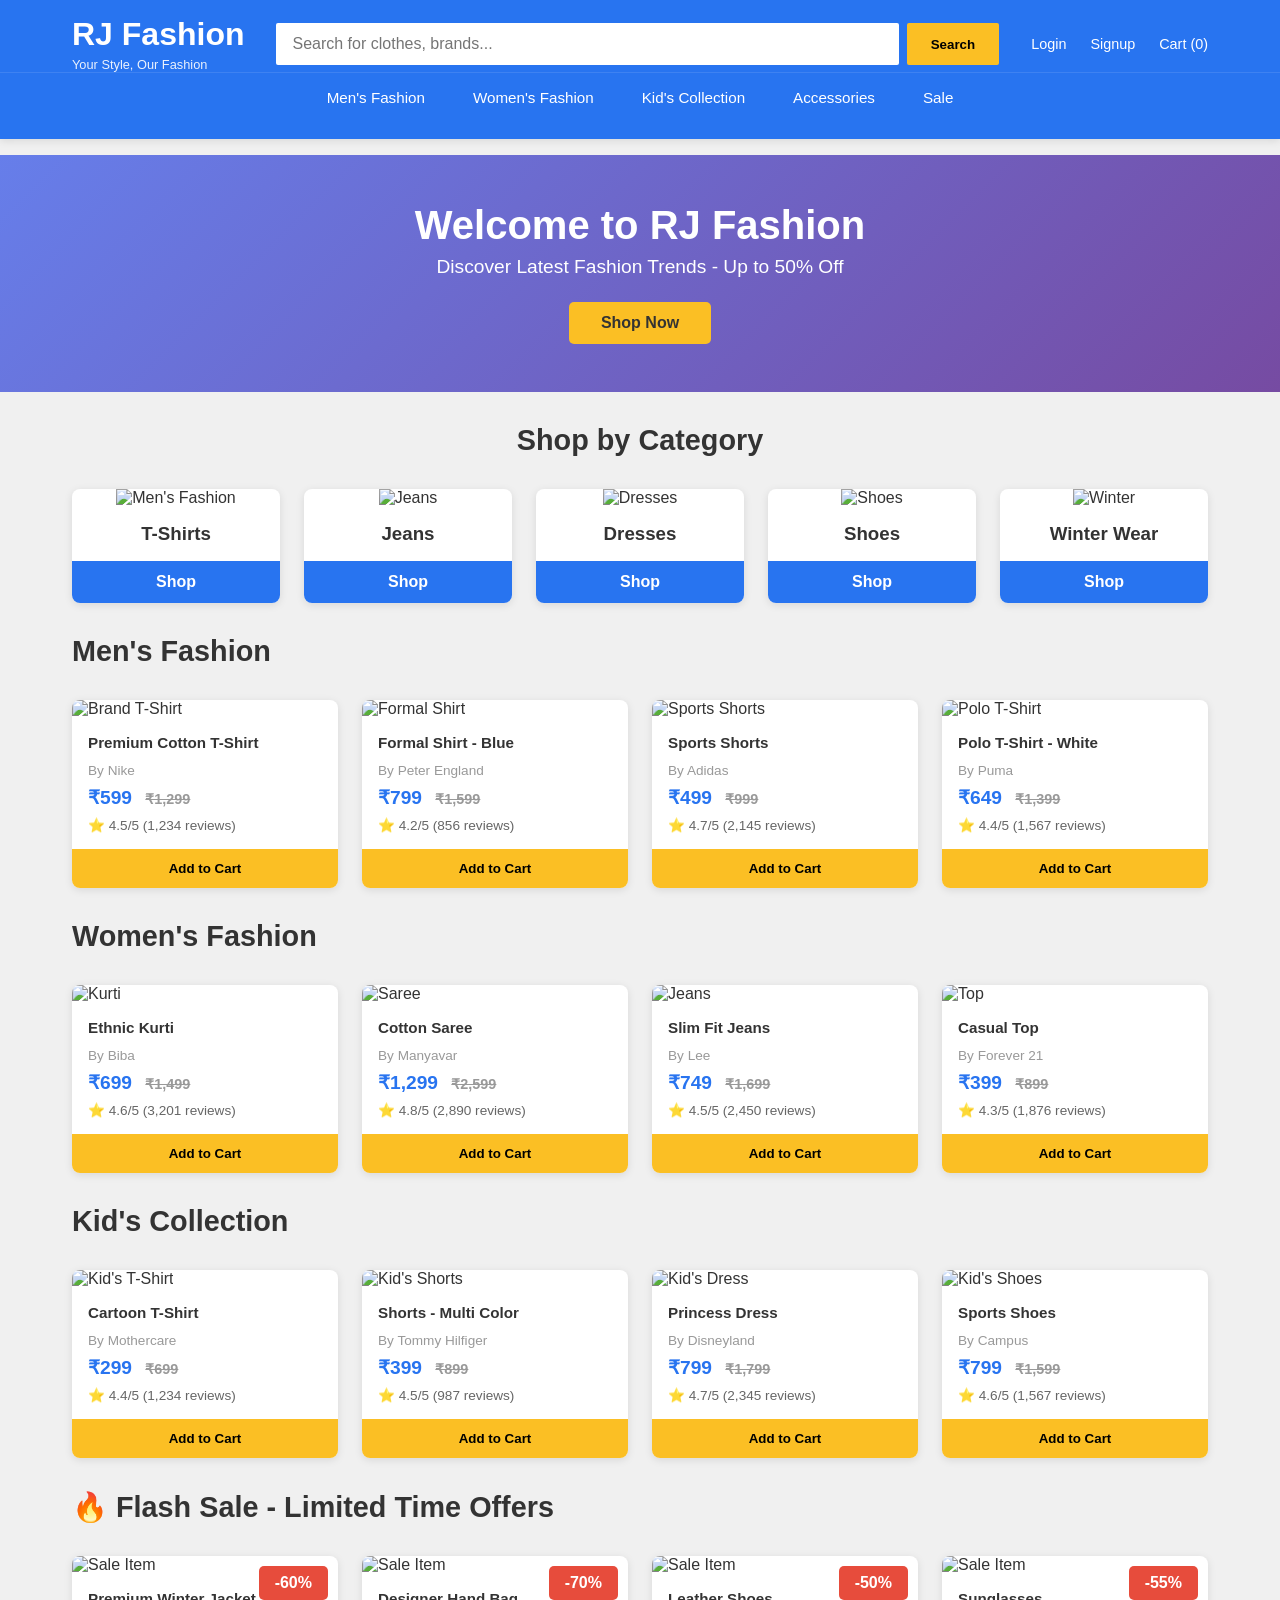
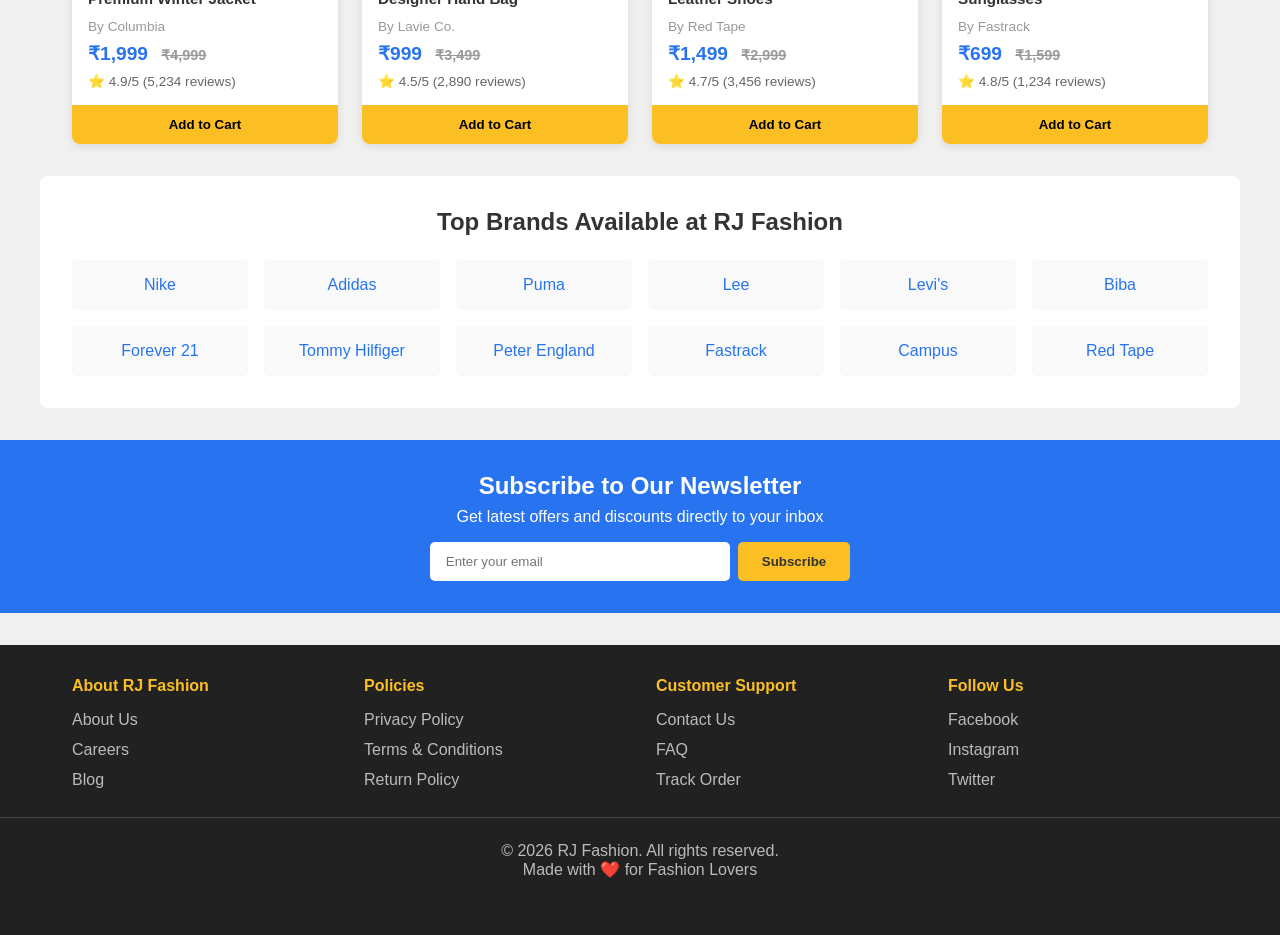
==== exp4/index.html @ 9eea9b75 "HunterBabu" ====
<!DOCTYPE html>
<!-- HTML5 document declaration -->
<html>
<!-- Root element that contains all other elements -->

<head>
  <!-- Contains metadata and document information -->
  <meta charset="UTF-8">
  <!-- Defines character encoding -->
  
  <meta name="viewport" content="width=device-width, initial-scale=1.0">
  <!-- Makes website responsive on all devices -->
  
  <title>RJ Fashion - Online Shopping for Clothes</title>
  <!-- Title shown in browser tab -->
  
  <link rel="stylesheet" href="style.css">
  <!-- Links external CSS file for styling -->
</head>

<body>
  <!-- Main content of the website -->

  <!-- ====== HEADER SECTION ====== -->
  <!-- Top section with logo, search bar, and user account -->
  <header>
    <div class="header-top">
      <!-- div is a container to group elements -->
      
      <!-- Logo Section -->
      <div class="logo">
        <!-- Logo area -->
        <h1>RJ Fashion</h1>
        <!-- Main heading for the website name -->
        <p>Your Style, Our Fashion</p>
      </div>

      <!-- Search Bar Section -->
      <div class="search-container">
        <!-- Container for search functionality -->
        <input type="text" placeholder="Search for clothes, brands...">
        <!-- input type="text" creates a text search field -->
        <button>Search</button>
        <!-- button tag creates a clickable button -->
      </div>

      <!-- User Account Section -->
      <div class="header-icons">
        <!-- Container for user actions -->
        <a href="#">Login</a>
        <!-- a tag creates a hyperlink -->
        <a href="#">Signup</a>
        <a href="#">Cart (0)</a>
        <!-- Cart link showing number of items -->
      </div>
    </div>

    <!-- ====== NAVIGATION MENU ====== -->
    <!-- Navigation bar with categories -->
    <nav class="navbar">
      <!-- nav tag is semantic container for navigation -->
      <ul>
        <!-- ul is unordered list for menu items -->
        <li><a href="#mens">Men's Fashion</a></li>
        <!-- li is list item -->
        <li><a href="#womens">Women's Fashion</a></li>
        <li><a href="#kids">Kid's Collection</a></li>
        <li><a href="#accessories">Accessories</a></li>
        <li><a href="#sale">Sale</a></li>
      </ul>
    </nav>
  </header>

  <!-- ====== BANNER SECTION ====== -->
  <!-- Main promotional banner -->
  <section class="banner">
    <!-- section is semantic tag for grouping content -->
    <div class="banner-content">
      <h2>Welcome to RJ Fashion</h2>
      <!-- h2 is second level heading -->
      <p>Discover Latest Fashion Trends - Up to 50% Off</p>
      <button class="banner-btn">Shop Now</button>
    </div>
  </section>

  <!-- ====== CATEGORY SECTION ====== -->
  <!-- Product categories display -->
  <section class="categories">
    <h2>Shop by Category</h2>
    
    <div class="category-list">
      <!-- Container for category items -->
      
      <!-- Category 1 -->
      <div class="category-item">
        <!-- div for each category card -->
        <img src="mens.jpg" alt="Men's Fashion">
        <!-- img tag displays category image -->
        <h3>T-Shirts</h3>
        <!-- h3 is third level heading -->
        <a href="#mens-tshirts">Shop</a>
        <!-- Clickable link to category -->
      </div>

      <!-- Category 2 -->
      <div class="category-item">
        <img src="jeans.jpg" alt="Jeans">
        <h3>Jeans</h3>
        <a href="#jeans">Shop</a>
      </div>

      <!-- Category 3 -->
      <div class="category-item">
        <img src="dress.jpg" alt="Dresses">
        <h3>Dresses</h3>
        <a href="#dresses">Shop</a>
      </div>

      <!-- Category 4 -->
      <div class="category-item">
        <img src="shoes.jpg" alt="Shoes">
        <h3>Shoes</h3>
        <a href="#shoes">Shop</a>
      </div>

      <!-- Category 5 -->
      <div class="category-item">
        <img src="winter.jpg" alt="Winter">
        <h3>Winter Wear</h3>
        <a href="#winter">Shop</a>
      </div>
    </div>
  </section>

  <!-- ====== MEN'S FASHION SECTION ====== -->
  <!-- Men's clothing products -->
  <section id="mens" class="products-section">
    <h2>Men's Fashion</h2>
    
    <div class="products-grid">
      <!-- div with class for CSS styling -->

      <!-- Product 1 -->
      <div class="product-card">
        <!-- div container for individual product -->
        <img src="product1.jpg" alt="Brand T-Shirt">
        <!-- Product image -->
        
        <h4>Premium Cotton T-Shirt</h4>
        <!-- h4 is fourth level heading for product name -->
        
        <p class="brand">By Nike</p>
        <!-- Brand name -->
        
        <p class="price">₹599 <span class="original">₹1,299</span></p>
        <!-- span tag for inline styling of original price -->
        
        <p class="rating">⭐ 4.5/5 (1,234 reviews)</p>
        <!-- Rating display -->
        
        <button class="add-to-cart">Add to Cart</button>
        <!-- Button to add product to cart -->
      </div>

      <!-- Product 2 -->
      <div class="product-card">
        <img src="product2.jpg" alt="Formal Shirt">
        <h4>Formal Shirt - Blue</h4>
        <p class="brand">By Peter England</p>
        <p class="price">₹799 <span class="original">₹1,599</span></p>
        <p class="rating">⭐ 4.2/5 (856 reviews)</p>
        <button class="add-to-cart">Add to Cart</button>
      </div>

      <!-- Product 3 -->
      <div class="product-card">
        <img src="product3.jpg" alt="Sports Shorts">
        <h4>Sports Shorts</h4>
        <p class="brand">By Adidas</p>
        <p class="price">₹499 <span class="original">₹999</span></p>
        <p class="rating">⭐ 4.7/5 (2,145 reviews)</p>
        <button class="add-to-cart">Add to Cart</button>
      </div>

      <!-- Product 4 -->
      <div class="product-card">
        <img src="product4.jpg" alt="Polo T-Shirt">
        <h4>Polo T-Shirt - White</h4>
        <p class="brand">By Puma</p>
        <p class="price">₹649 <span class="original">₹1,399</span></p>
        <p class="rating">⭐ 4.4/5 (1,567 reviews)</p>
        <button class="add-to-cart">Add to Cart</button>
      </div>
    </div>
  </section>

  <!-- ====== WOMEN'S FASHION SECTION ====== -->
  <!-- Women's clothing products -->
  <section id="womens" class="products-section">
    <h2>Women's Fashion</h2>
    
    <div class="products-grid">

      <!-- Product 1 -->
      <div class="product-card">
        <img src="product5.jpg" alt="Kurti">
        <h4>Ethnic Kurti</h4>
        <p class="brand">By Biba</p>
        <p class="price">₹699 <span class="original">₹1,499</span></p>
        <p class="rating">⭐ 4.6/5 (3,201 reviews)</p>
        <button class="add-to-cart">Add to Cart</button>
      </div>

      <!-- Product 2 -->
      <div class="product-card">
        <img src="product6.jpg" alt="Saree">
        <h4>Cotton Saree</h4>
        <p class="brand">By Manyavar</p>
        <p class="price">₹1,299 <span class="original">₹2,599</span></p>
        <p class="rating">⭐ 4.8/5 (2,890 reviews)</p>
        <button class="add-to-cart">Add to Cart</button>
      </div>

      <!-- Product 3 -->
      <div class="product-card">
        <img src="product7.jpg" alt="Jeans">
        <h4>Slim Fit Jeans</h4>
        <p class="brand">By Lee</p>
        <p class="price">₹749 <span class="original">₹1,699</span></p>
        <p class="rating">⭐ 4.5/5 (2,450 reviews)</p>
        <button class="add-to-cart">Add to Cart</button>
      </div>

      <!-- Product 4 -->
      <div class="product-card">
        <img src="product8.jpg" alt="Top">
        <h4>Casual Top</h4>
        <p class="brand">By Forever 21</p>
        <p class="price">₹399 <span class="original">₹899</span></p>
        <p class="rating">⭐ 4.3/5 (1,876 reviews)</p>
        <button class="add-to-cart">Add to Cart</button>
      </div>
    </div>
  </section>

  <!-- ====== KID'S COLLECTION SECTION ====== -->
  <!-- Children's clothing products -->
  <section id="kids" class="products-section">
    <h2>Kid's Collection</h2>
    
    <div class="products-grid">

      <!-- Product 1 -->
      <div class="product-card">
        <img src="product9.jpg" alt="Kid's T-Shirt">
        <h4>Cartoon T-Shirt</h4>
        <p class="brand">By Mothercare</p>
        <p class="price">₹299 <span class="original">₹699</span></p>
        <p class="rating">⭐ 4.4/5 (1,234 reviews)</p>
        <button class="add-to-cart">Add to Cart</button>
      </div>

      <!-- Product 2 -->
      <div class="product-card">
        <img src="product10.jpg" alt="Kid's Shorts">
        <h4>Shorts - Multi Color</h4>
        <p class="brand">By Tommy Hilfiger</p>
        <p class="price">₹399 <span class="original">₹899</span></p>
        <p class="rating">⭐ 4.5/5 (987 reviews)</p>
        <button class="add-to-cart">Add to Cart</button>
      </div>

      <!-- Product 3 -->
      <div class="product-card">
        <img src="product11.jpg" alt="Kid's Dress">
        <h4>Princess Dress</h4>
        <p class="brand">By Disneyland</p>
        <p class="price">₹799 <span class="original">₹1,799</span></p>
        <p class="rating">⭐ 4.7/5 (2,345 reviews)</p>
        <button class="add-to-cart">Add to Cart</button>
      </div>

      <!-- Product 4 -->
      <div class="product-card">
        <img src="product12.jpg" alt="Kid's Shoes">
        <h4>Sports Shoes</h4>
        <p class="brand">By Campus</p>
        <p class="price">₹799 <span class="original">₹1,599</span></p>
        <p class="rating">⭐ 4.6/5 (1,567 reviews)</p>
        <button class="add-to-cart">Add to Cart</button>
      </div>
    </div>
  </section>

  <!-- ====== SALE SECTION ====== -->
  <!-- Special offers and discounts -->
  <section id="sale" class="products-section sale-section">
    <h2>🔥 Flash Sale - Limited Time Offers</h2>
    
    <div class="products-grid">

      <!-- Flash Sale Product 1 -->
      <div class="product-card sale-product">
        <div class="discount-badge">-60%</div>
        <!-- div for badge showing discount percentage -->
        <img src="sale1.jpg" alt="Sale Item">
        <h4>Premium Winter Jacket</h4>
        <p class="brand">By Columbia</p>
        <p class="price">₹1,999 <span class="original">₹4,999</span></p>
        <p class="rating">⭐ 4.9/5 (5,234 reviews)</p>
        <button class="add-to-cart">Add to Cart</button>
      </div>

      <!-- Flash Sale Product 2 -->
      <div class="product-card sale-product">
        <div class="discount-badge">-70%</div>
        <img src="sale2.jpg" alt="Sale Item">
        <h4>Designer Hand Bag</h4>
        <p class="brand">By Lavie Co.</p>
        <p class="price">₹999 <span class="original">₹3,499</span></p>
        <p class="rating">⭐ 4.5/5 (2,890 reviews)</p>
        <button class="add-to-cart">Add to Cart</button>
      </div>

      <!-- Flash Sale Product 3 -->
      <div class="product-card sale-product">
        <div class="discount-badge">-50%</div>
        <img src="sale3.jpg" alt="Sale Item">
        <h4>Leather Shoes</h4>
        <p class="brand">By Red Tape</p>
        <p class="price">₹1,499 <span class="original">₹2,999</span></p>
        <p class="rating">⭐ 4.7/5 (3,456 reviews)</p>
        <button class="add-to-cart">Add to Cart</button>
      </div>

      <!-- Flash Sale Product 4 -->
      <div class="product-card sale-product">
        <div class="discount-badge">-55%</div>
        <img src="sale4.jpg" alt="Sale Item">
        <h4>Sunglasses</h4>
        <p class="brand">By Fastrack</p>
        <p class="price">₹699 <span class="original">₹1,599</span></p>
        <p class="rating">⭐ 4.8/5 (1,234 reviews)</p>
        <button class="add-to-cart">Add to Cart</button>
      </div>
    </div>
  </section>

  <!-- ====== PARTNERS/BRANDS SECTION ====== -->
  <!-- Top brands available -->
  <section class="brands">
    <h2>Top Brands Available at RJ Fashion</h2>
    
    <div class="brands-list">
      <!-- ul (unordered list) for brand names -->
      <ul>
        <li>Nike</li>
        <!-- li is list item for each brand -->
        <li>Adidas</li>
        <li>Puma</li>
        <li>Lee</li>
        <li>Levi's</li>
        <li>Biba</li>
        <li>Forever 21</li>
        <li>Tommy Hilfiger</li>
        <li>Peter England</li>
        <li>Fastrack</li>
        <li>Campus</li>
        <li>Red Tape</li>
      </ul>
    </div>
  </section>

  <!-- ====== NEWSLETTER SECTION ====== -->
  <!-- Email subscription -->
  <section class="newsletter">
    <h2>Subscribe to Our Newsletter</h2>
    <p>Get latest offers and discounts directly to your inbox</p>
    
    <form class="newsletter-form">
      <!-- form tag creates input submission form -->
      <input type="email" placeholder="Enter your email" required>
      <!-- input type="email" validates email format -->
      <button type="submit">Subscribe</button>
      <!-- button type="submit" submits the form -->
    </form>
  </section>

  <!-- ====== FOOTER SECTION ====== -->
  <!-- Bottom of page with info and links -->
  <footer>
    <!-- footer is semantic tag for page footer -->
    <div class="footer-content">
      <!-- Container for footer content -->
      
      <div class="footer-section">
        <!-- Section 1: About -->
        <h4>About RJ Fashion</h4>
        <ul>
          <li><a href="#">About Us</a></li>
          <!-- a tag for hyperlink -->
          <li><a href="#">Careers</a></li>
          <li><a href="#">Blog</a></li>
        </ul>
      </div>

      <div class="footer-section">
        <!-- Section 2: Policies -->
        <h4>Policies</h4>
        <ul>
          <li><a href="#">Privacy Policy</a></li>
          <li><a href="#">Terms & Conditions</a></li>
          <li><a href="#">Return Policy</a></li>
        </ul>
      </div>

      <div class="footer-section">
        <!-- Section 3: Support -->
        <h4>Customer Support</h4>
        <ul>
          <li><a href="#">Contact Us</a></li>
          <li><a href="#">FAQ</a></li>
          <li><a href="#">Track Order</a></li>
        </ul>
      </div>

      <div class="footer-section">
        <!-- Section 4: Social -->
        <h4>Follow Us</h4>
        <ul>
          <li><a href="#">Facebook</a></li>
          <li><a href="#">Instagram</a></li>
          <li><a href="#">Twitter</a></li>
        </ul>
      </div>
    </div>

    <!-- Copyright Section -->
    <div class="footer-bottom">
      <p>&copy; 2026 RJ Fashion. All rights reserved.</p>
      <!-- &copy; displays copyright symbol © -->
      <p>Made with ❤️ for Fashion Lovers</p>
    </div>
  </footer>

</body>
</html>
---- exp4/style.css ----
/* ====== GENERAL STYLING ====== */
* {
  /* selector * targets all elements */
  margin: 0;
  /* removes default margin */
  padding: 0;
  /* removes default padding */
  box-sizing: border-box;
  /* includes padding and border in width/height calculation */
}

body {
  /* body selector styles entire page */
  font-family: 'Roboto', Arial, sans-serif;
  /* font-family sets typeface */
  background-color: #f0f0f0;
  /* sets background color */
  color: #333;
  /* sets text color */
}

/* ====== HEADER STYLING ====== */
header {
  /* header tag styling */
  background-color: #2874f0;
  /* bright blue background */
  color: white;
  padding: 1rem 0;
  box-shadow: 0 2px 8px rgba(0, 0, 0, 0.1);
  /* box-shadow adds depth */
}

.header-top {
  /* container for top header elements */
  display: flex;
  /* display: flex creates horizontal layout */
  justify-content: space-between;
  /* justify-content: space-between distributes items evenly */
  align-items: center;
  /* align-items: center vertically aligns items */
  max-width: 1200px;
  margin: 0 auto;
  padding: 0 2rem;
  gap: 2rem;
  /* gap adds space between flex items */
}

.logo h1 {
  /* h1 inside logo */
  font-size: 2rem;
  margin-bottom: 0.25rem;
}

.logo p {
  /* p inside logo */
  font-size: 0.8rem;
  opacity: 0.9;
  /* opacity makes text slightly transparent */
}

.search-container {
  /* search bar container */
  display: flex;
  gap: 0.5rem;
  flex: 1;
  /* flex: 1 makes container expand to fill space */
}

.search-container input {
  /* search input field */
  flex: 1;
  padding: 0.75rem 1rem;
  border: none;
  /* border: none removes default border */
  border-radius: 2px;
  font-size: 1rem;
}

.search-container button {
  /* search button */
  background-color: #fbbf24;
  /* yellow button */
  border: none;
  padding: 0.75rem 1.5rem;
  cursor: pointer;
  /* cursor: pointer changes cursor on hover */
  font-weight: bold;
  border-radius: 2px;
  transition: 0.3s;
}

.search-container button:hover {
  background-color: #f59e0b;
  /* darker yellow on hover */
}

.header-icons {
  /* user action links */
  display: flex;
  gap: 1.5rem;
}

.header-icons a {
  /* links in header */
  color: white;
  text-decoration: none;
  /* text-decoration: none removes underline */
  font-size: 0.9rem;
  transition: 0.3s;
}

.header-icons a:hover {
  /* hover effect */
  opacity: 0.8;
}

/* ====== NAVIGATION BAR ====== */
.navbar {
  /* navbar styling */
  background-color: #2874f0;
  padding: 1rem 0;
  border-top: 1px solid rgba(255, 255, 255, 0.1);
}

.navbar ul {
  /* ul inside navbar */
  list-style: none;
  /* list-style: none removes bullet points */
  display: flex;
  justify-content: center;
  gap: 3rem;
  max-width: 1200px;
  margin: 0 auto;
}

.navbar a {
  /* links in navbar */
  color: white;
  text-decoration: none;
  font-size: 0.95rem;
  font-weight: 500;
  transition: 0.3s;
}

.navbar a:hover {
  color: #fbbf24;
  /* yellow on hover */
}

/* ====== BANNER SECTION ====== */
.banner {
  /* banner / hero section */
  background: linear-gradient(135deg, #667eea 0%, #764ba2 100%);
  /* gradient background */
  color: white;
  text-align: center;
  padding: 3rem 1rem;
  margin: 1rem 0;
}

.banner-content h2 {
  font-size: 2.5rem;
  margin-bottom: 0.5rem;
}

.banner-content p {
  font-size: 1.2rem;
  margin-bottom: 1.5rem;
}

.banner-btn {
  /* banner button */
  background-color: #fbbf24;
  color: #333;
  padding: 0.75rem 2rem;
  border: none;
  border-radius: 5px;
  font-size: 1rem;
  font-weight: bold;
  cursor: pointer;
  transition: 0.3s;
}

.banner-btn:hover {
  background-color: #f59e0b;
  transform: scale(1.05);
  /* transform: scale enlarges element */
}

/* ====== CATEGORIES SECTION ====== */
.categories {
  /* category section */
  max-width: 1200px;
  margin: 2rem auto;
  padding: 0 2rem;
}

.categories h2 {
  text-align: center;
  margin-bottom: 2rem;
  font-size: 1.8rem;
}

.category-list {
  /* container for category items */
  display: grid;
  /* display: grid creates multi-column layout */
  grid-template-columns: repeat(5, 1fr);
  /* grid-template-columns: repeat(5, 1fr) creates 5 equal columns */
  gap: 1.5rem;
}

.category-item {
  /* individual category card */
  background-color: white;
  border-radius: 8px;
  overflow: hidden;
  /* overflow: hidden hides content outside borders */
  box-shadow: 0 2px 8px rgba(0, 0, 0, 0.1);
  text-align: center;
  transition: 0.3s;
  cursor: pointer;
}

.category-item:hover {
  box-shadow: 0 4px 15px rgba(0, 0, 0, 0.2);
  transform: translateY(-5px);
  /* transform: translateY moves element up */
}

.category-item img {
  /* image in category */
  width: 100%;
  height: 150px;
  object-fit: cover;
  /* object-fit: cover fills space maintaining aspect ratio */
}

.category-item h3 {
  padding: 1rem 0.5rem;
  margin: 0;
}

.category-item a {
  display: block;
  background-color: #2874f0;
  color: white;
  padding: 0.75rem;
  text-decoration: none;
  font-weight: bold;
  transition: 0.3s;
}

.category-item a:hover {
  background-color: #1e5ab0;
}

/* ====== PRODUCTS SECTION ====== */
.products-section {
  /* section for products */
  max-width: 1200px;
  margin: 2rem auto;
  padding: 0 2rem;
}

.products-section h2 {
  margin-bottom: 2rem;
  font-size: 1.8rem;
  color: #333;
}

.products-grid {
  /* grid layout for products */
  display: grid;
  grid-template-columns: repeat(4, 1fr);
  /* 4 products per row */
  gap: 1.5rem;
}

.product-card {
  /* individual product card */
  background-color: white;
  border-radius: 8px;
  overflow: hidden;
  box-shadow: 0 2px 8px rgba(0, 0, 0, 0.1);
  transition: 0.3s;
  cursor: pointer;
  position: relative;
  /* position: relative for positioned children */
}

.product-card:hover {
  box-shadow: 0 4px 15px rgba(0, 0, 0, 0.2);
  transform: translateY(-5px);
}

.product-card img {
  width: 100%;
  height: 200px;
  object-fit: cover;
}

.product-card h4 {
  padding: 1rem 1rem 0.5rem;
  margin: 0;
  color: #333;
  font-size: 0.95rem;
}

.product-card .brand {
  padding: 0 1rem;
  color: #999;
  font-size: 0.85rem;
  margin: 0.25rem 0;
}

.product-card .price {
  padding: 0 1rem;
  font-size: 1.2rem;
  font-weight: bold;
  color: #2874f0;
  margin: 0.5rem 0;
}

.product-card .price .original {
  /* original price styling */
  text-decoration: line-through;
  color: #999;
  font-size: 0.9rem;
  margin-left: 0.5rem;
}

.product-card .rating {
  padding: 0 1rem;
  color: #666;
  font-size: 0.85rem;
  margin: 0.5rem 0;
}

.product-card .add-to-cart {
  width: 100%;
  padding: 0.75rem;
  background-color: #fbbf24;
  border: none;
  cursor: pointer;
  font-weight: bold;
  margin-top: 0.5rem;
  transition: 0.3s;
}

.product-card .add-to-cart:hover {
  background-color: #f59e0b;
}

/* ====== SALE PRODUCT STYLING ====== */
.discount-badge {
  /* discount badge on product */
  position: absolute;
  /* positioned relative to parent */
  top: 10px;
  right: 10px;
  background-color: #e74c3c;
  /* red background */
  color: white;
  padding: 0.5rem 1rem;
  border-radius: 5px;
  font-weight: bold;
  z-index: 10;
  /* z-index: controls layering */
}

/* ====== BRANDS SECTION ====== */
.brands {
  /* brands section */
  background-color: white;
  padding: 2rem;
  margin: 2rem 0;
  border-radius: 8px;
  max-width: 1200px;
  margin-left: auto;
  margin-right: auto;
}

.brands h2 {
  text-align: center;
  margin-bottom: 1.5rem;
}

.brands-list ul {
  list-style: none;
  display: grid;
  grid-template-columns: repeat(6, 1fr);
  /* 6 brands per row */
  gap: 1rem;
  text-align: center;
}

.brands-list li {
  padding: 1rem;
  background-color: #f9f9f9;
  border-radius: 5px;
  font-weight: 500;
  color: #2874f0;
}

/* ====== NEWSLETTER SECTION ====== */
.newsletter {
  /* newsletter subscription section */
  background-color: #2874f0;
  color: white;
  padding: 2rem;
  text-align: center;
  margin: 2rem 0;
}

.newsletter h2 {
  margin-bottom: 0.5rem;
}

.newsletter-form {
  /* newsletter form */
  display: flex;
  gap: 0.5rem;
  justify-content: center;
  margin-top: 1rem;
}

.newsletter-form input {
  padding: 0.75rem 1rem;
  border: none;
  border-radius: 5px;
  width: 300px;
  /* width: 300px sets fixed width */
}

.newsletter-form button {
  padding: 0.75rem 1.5rem;
  background-color: #fbbf24;
  color: #333;
  border: none;
  border-radius: 5px;
  cursor: pointer;
  font-weight: bold;
  transition: 0.3s;
}

.newsletter-form button:hover {
  background-color: #f59e0b;
}

/* ====== FOOTER STYLING ====== */
footer {
  /* footer styling */
  background-color: #212121;
  color: white;
  padding: 2rem 0;
  margin-top: 2rem;
}

.footer-content {
  max-width: 1200px;
  margin: 0 auto;
  display: grid;
  grid-template-columns: repeat(4, 1fr);
  gap: 2rem;
  padding: 0 2rem;
  margin-bottom: 1rem;
}

.footer-section h4 {
  margin-bottom: 1rem;
  color: #fbbf24;
}

.footer-section ul {
  list-style: none;
}

.footer-section li {
  margin-bottom: 0.75rem;
}

.footer-section a {
  color: #bbb;
  text-decoration: none;
  transition: 0.3s;
}

.footer-section a:hover {
  color: #fbbf24;
}

.footer-bottom {
  text-align: center;
  padding: 1.5rem 2rem;
  border-top: 1px solid #444;
  color: #bbb;
}

/* ====== RESPONSIVE DESIGN ====== */
/* Media query for tablets */
@media (max-width: 768px) {
  .header-top {
    flex-direction: column;
    gap: 1rem;
  }

  .search-container {
    width: 100%;
  }

  .navbar ul {
    flex-direction: column;
    gap: 0.5rem;
  }

  .category-list {
    grid-template-columns: repeat(2, 1fr);
  }

  .products-grid {
    grid-template-columns: repeat(2, 1fr);
  }

  .footer-content {
    grid-template-columns: repeat(2, 1fr);
  }
}

/* Media query for mobile phones */
@media (max-width: 480px) {
  .category-list {
    grid-template-columns: 1fr;
  }

  .products-grid {
    grid-template-columns: 1fr;
  }

  .footer-content {
    grid-template-columns: 1fr;
  }

  .brands-list ul {
    grid-template-columns: repeat(3, 1fr);
  }

  .newsletter-form {
    flex-direction: column;
  }

  .newsletter-form input {
    width: 100%;
  }
}
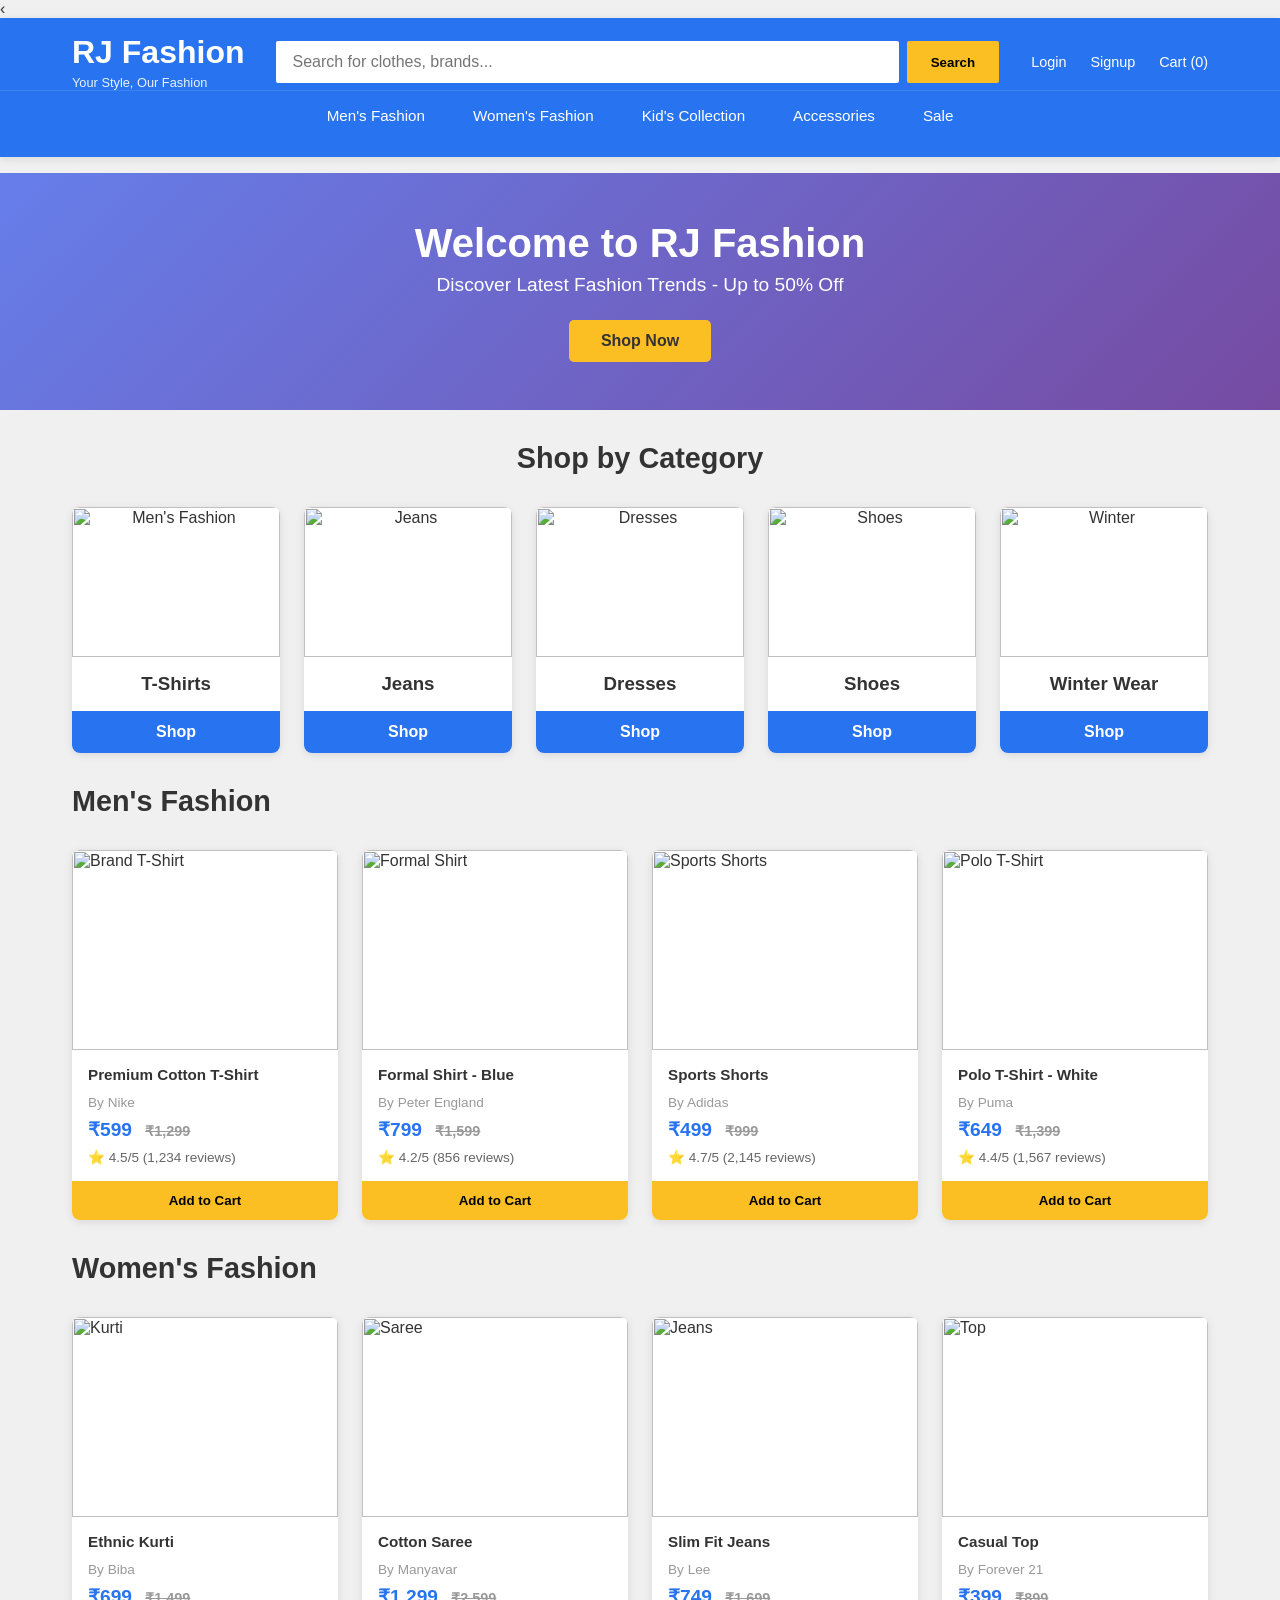
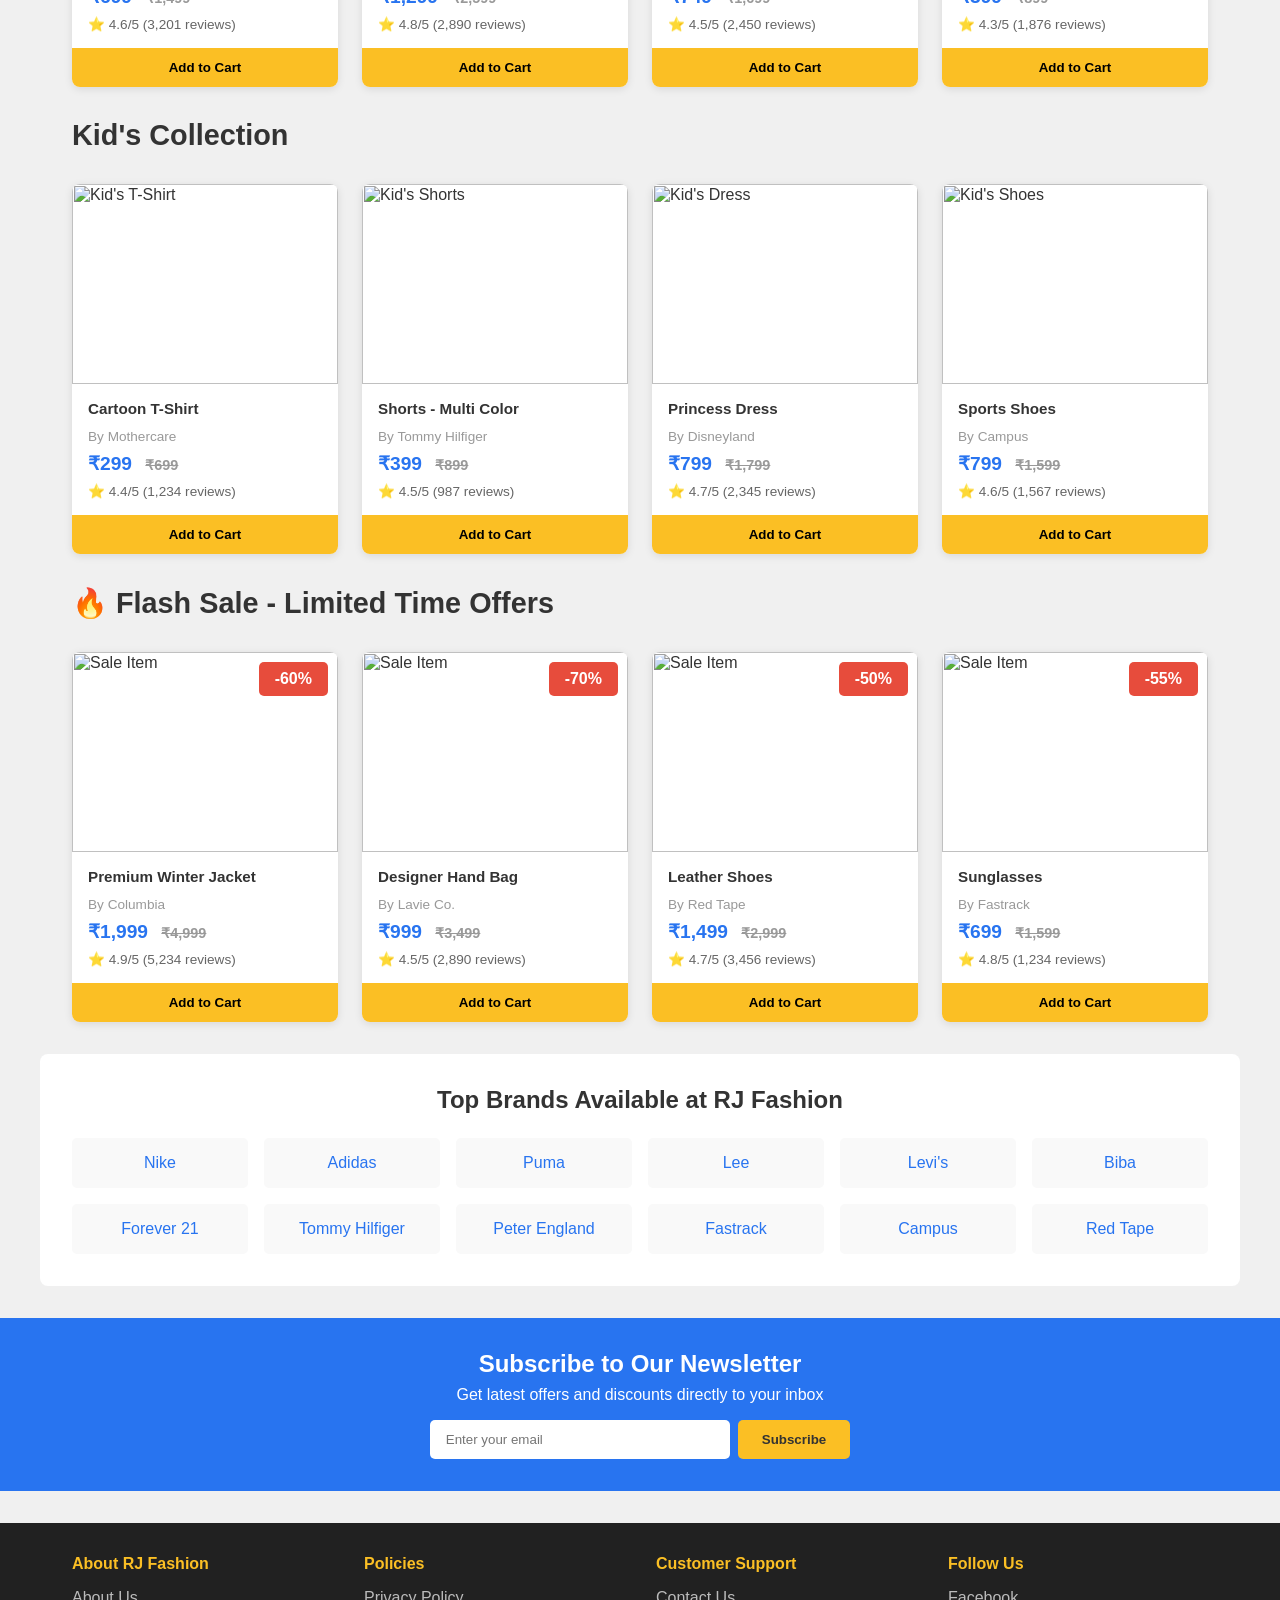
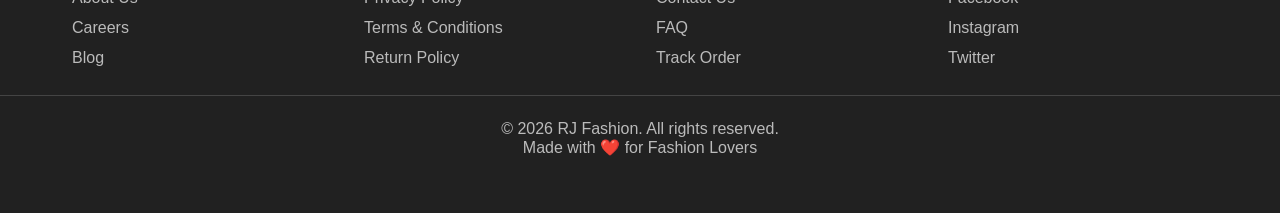
==== commit 4c124940: "adding678910" ====
--- a/exp4/index.html
+++ b/exp4/index.html
@@ -1,4 +1,4 @@
-<!DOCTYPE html>
+‹<!DOCTYPE html>
 <!-- HTML5 document declaration -->
 <html>
 <!-- Root element that contains all other elements -->
